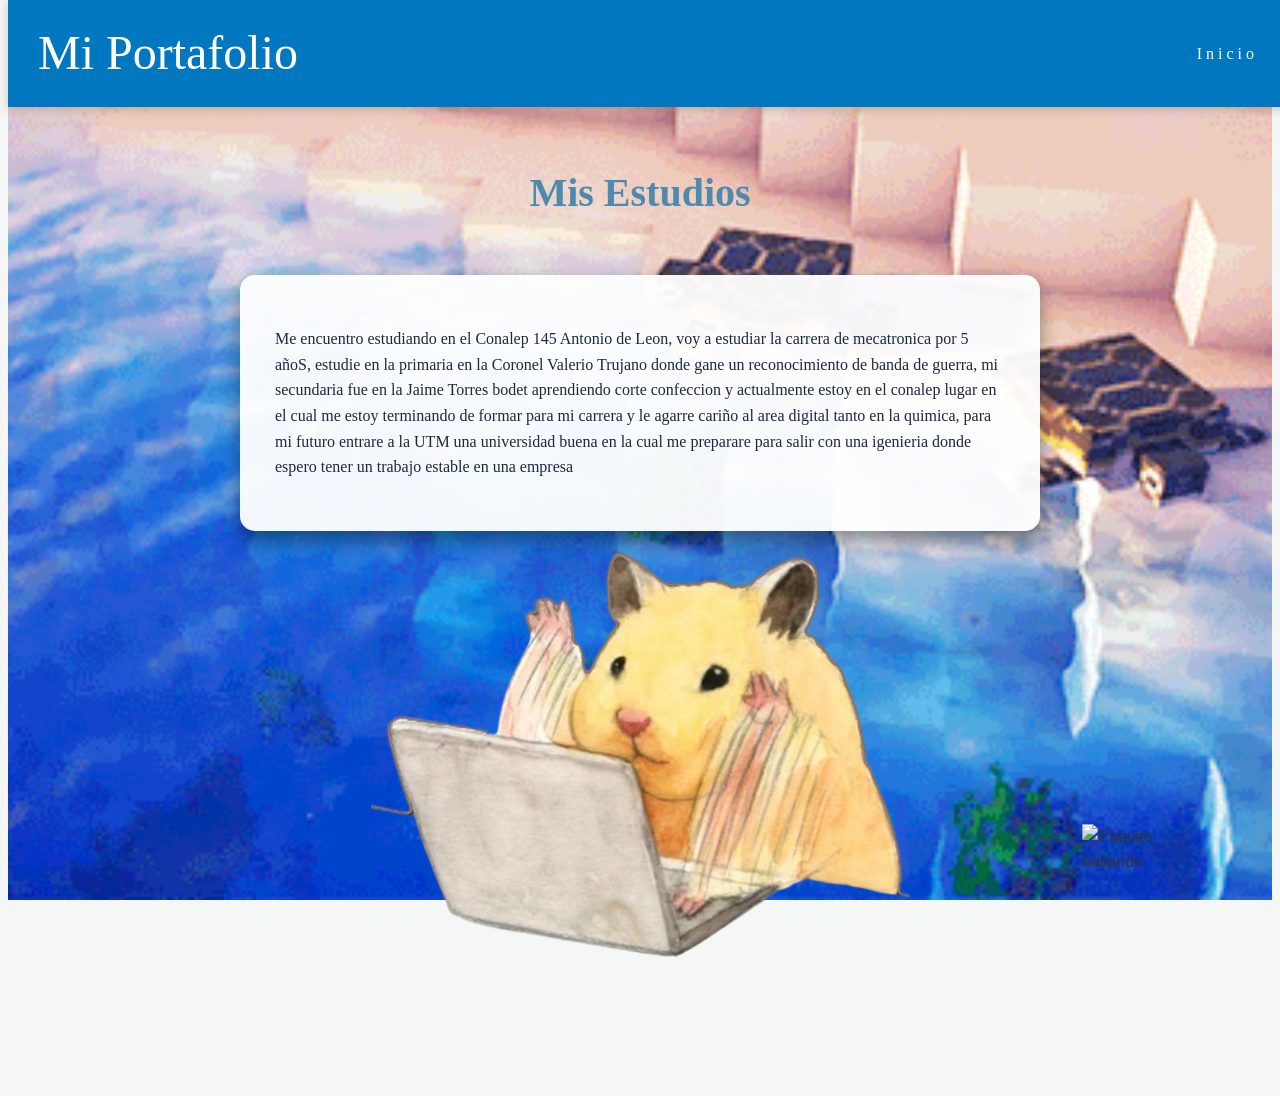
==== estudios.html @ 17b882d0 "Add files via upload" ====
<!DOCTYPE html>
<html lang="es">
<head>
    <title>Estudios</title>
    <link rel="stylesheet" href="estilos.css">
</head>
<body>

<header class="menu menu-estudios">
    <h1 class="logo">Mi Portafolio</h1>
    <nav>
        <a href="index.html">Inicio</a>
    </nav>
</header>

<section class="estudios2">
    <div class="overlay">

        <h2>Mis Estudios</h2>

        <div class="cards">
            <div class="card">
                <p>Me encuentro estudiando en el Conalep 145 Antonio de Leon, voy a estudiar la carrera de mecatronica por 5 añoS, estudie en la primaria en la Coronel Valerio Trujano donde gane un reconocimiento de banda de guerra, mi secundaria fue en la Jaime Torres bodet aprendiendo corte confeccion y actualmente estoy en el conalep lugar en el cual me estoy terminando de formar para mi carrera y le agarre cariño al area digital tanto en la quimica, para mi futuro entrare a la UTM una universidad buena en la cual me preparare para salir con una igenieria donde espero tener un trabajo estable en una empresa</p>
            </div>
        </div>

        <div class="foto-estudios">
            <img src="estudios.jpg" alt="Imagen de mis estudios">
        </div>

    </div>
</section>

    <div id="mascota-contenedor">
        <div id="globo-dialogo" class="oculto">¡Hola! Soy la ratita del sistema.</div>
        <img src="Paquito.jpg" id="ratita" alt="Paquito bailando">
    </div>
    <script src="javascript.js"></script>
</body>
</html>
---- estilos.css ----
{
    margin: 0;
    padding: 0;
    box-sizing: border-box;
    font-family: 'Segoe UI', Tahoma, Geneva, Verdana, sans-serif;
}

body {
    background-color: #f4f7f6;
    color: #333;
    line-height: 1.6;
}

.menu {
    position: fixed;
    top: 0;
    width: 100%;
    background-color: #0052A3; 
    display: flex;
    justify-content: space-between;
    align-items: center;
    padding: 15px 30px;
    box-sizing: border-box;
    z-index: 1000;
    box-shadow: 0 2px 10px rgba(0,0,0,0.2);
}

.menu.menu-sobre-mi {
    background-color: #DEC347; 
}

.menu.menu-estudios {
    background-color: #0077be; 
}

.menu.menu-pasatiempos {
    background-color: #A880A6; 
}

.menu.menu-redes {
    background-color: #7d2ae8; 
}

.logo {
    color: white;
    margin: 0;
    font-weight: 200;
    font-size: 3.00rem;
}

nav a {
    color: white;
    margin-left: 20px;
    text-decoration: none;
    font-weight: 500;
    letter-spacing: 4px;
    transition: 0.3s;
}

nav a:hover {
    opacity: 0.7;
    text-decoration: underline;
}

.portada {
    background-image: url("paisajeliminal.jpg");
    background-size: cover;
    background-repeat: no-repeat;
    display: flex; 
}

.sobre-mi {
    min-height: 100vh;
    background-image: url("fondo2.jpg");
    background-size: cover;
    background-position: center;
    background-attachment: fixed;
    display: flex;
    justify-content: center;
    align-items: center;
    padding: 100px 20px 50px;
}

.contenedor {
    display: flex;
    align-items: center;
    justify-content: center;
    gap: 40px;
    flex-wrap: wrap;
    max-width: 1100px;
}

.imagen img {
    width: 400px;
    height: auto;
}

.cuadro {
    background-color: rgba(255, 255, 255, 0.95);
    padding: 40px;
    width: 100%;
    max-width: 500px;
    border-radius: 15px;
    text-align: center;
    box-shadow: 0 10px 25px rgba(0,0,0,0.3);
    font-size: 18px;
}

.cuadro h2 {
    margin-bottom: 30px;
    color: #DEC347;
    font-size: 32px;
}

.estudios2 {
    min-height: 100vh;
    background-image: url("fondo3.jpg");
    background-size: cover;
    background-position: center;
    background-attachment: fixed;
    position: relative;
}

.overlay {
    min-height: 100vh;
    padding: 120px 20px 60px;
    display: flex;
    flex-direction: column;
    align-items: center;
    color: #4E8AAD;
}

.overlay h2 {
    font-size: 2.5rem;
    margin-bottom: 50px;
}

.cards {
    display: flex;
    justify-content: center;
    width: 100%;
    max-width: 800px;
}

.card {
    background: rgba(255, 255, 255, 0.95); 
    color: #1e293b;        
    padding: 35px;
    width: 100%;
    border-radius: 15px;
    transition: all 0.3s ease;  
    box-shadow: 0px 10px 20px rgba(0, 0, 0, 0.4); 
}

.card:hover {
    transform: translateY(-5px);
    background-color: #ffffff;
}

.pasatiempos {
    min-height: 100vh;
    background-image: url("fondo4.jpg"); 
    background-size: cover;
    background-position: center;
    background-attachment: fixed;
    padding: 120px 20px 60px;
    text-align: center;
}

.pasatiempos h2.titulo {
    color: #A880A6;
    font-size: 2.5rem;
    margin-bottom: 40px;
    text-shadow: 2px 2px 8px rgba(0,0,0,0.5);
}

.galeria {
    display: flex;
    justify-content: center;
    flex-wrap: wrap;
    gap: 25px;
    max-width: 1200px;
    margin: 0 auto;
}

.img-hobby {
    width: 100%;      
    height: 180px;     
    object-fit: cover; 
    border-radius: 10px;
    margin-top: 15px;  
    box-shadow: 0 4px 10px rgba(0,0,0,0.1);
}

.hobby {
    width: 320px;
    min-height: 200px; 
    background: rgba(255,255,255,0.9);
    padding: 25px;
    border-radius: 15px;
    display: flex;
    flex-direction: column;
    justify-content: center;
    align-items: center;
    transition: 0.3s;
    cursor: pointer;
    box-shadow: 0 5px 15px rgba(0,0,0,0.2);
}

.hobby h3 {
    margin-bottom: 10px;
    color: #C46EC2;
}

.hobby p {
    font-size: 0.9rem;
    color: #444;
}

.hobby:hover {
    transform: scale(1.05);
    background: #ca94df;
    color: white;
}

.hobby:hover h3, .hobby:hover p {
    color: white;
}

.redes {
    min-height: 100vh;
    background-image: url("fondofinal.jpg"); 
    background-size: cover;
    background-position: center;
    background-attachment: fixed; 
    padding: 120px 20px 60px;
    text-align: center;
    position: relative;
    margin-bottom: 40px;
    color: white;
    font-weight: 300;
    text-shadow: 1px 1px 5px rgba(0,0,0,0.5);
}

.titulo-redes {
    font-size: 2.5rem;
    color: white;
    margin-bottom: 10px;
    text-shadow: 2px 2px 10px rgba(0,0,0,0.7);
}

.contenedor-redes {
    display: flex;
    flex-direction: column;
    align-items: center;
    gap: 20px;
    max-width: 400px;
    margin: 0 auto;
}

.boton-red {
    width: 100%;
    padding: 15px;
    text-decoration: none;
    color: white;
    font-weight: bold;
    border-radius: 10px;
    transition: all 0.3s ease;
    display: block;
    box-shadow: 0 4px 15px rgba(0,0,0,0.4);
    border: 1px solid rgba(255,255,255,0.2);    
    background: linear-gradient(#7d2ae8);
    margin-bottom: 15px;
}

.boton-red:hover {
    transform: translateY(-5px);
    box-shadow: 0 8px 25px rgba(106, 17, 203, 0.6);
    background: linear-gradient(135deg, #8e2de2 0%, #4a00e0 100%); 
    border: 1px solid white;
}

/* === ESTILOS EXCLUSIVOS DE PAQUITO === */
#mascota-contenedor {
    position: fixed;
    bottom: 25px;
    right: 25px;
    z-index: 2000;
    display: flex;
    flex-direction: column;
    align-items: center;
    font-family: 'Segoe UI', sans-serif;
}

#ratita {
    width: 110px;
    height: auto;
    cursor: pointer;
    transition: transform 0.2s ease;
    user-select: none;
    mix-blend-mode: multiply; 
}

#ratita:hover {
    transform: scale(1.1) rotate(3deg);
}

#globo-dialogo {
    position: relative;
    background: #ffffff;
    color: #333;
    border: 2px solid #0052A3;
    padding: 12px 16px;
    border-radius: 15px;
    margin-bottom: 12px;
    max-width: 200px;
    font-size: 0.9rem;
    font-weight: 500;
    text-align: center;
    box-shadow: 0 5px 15px rgba(0,0,0,0.2);
    transition: opacity 0.3s ease, transform 0.3s ease;
    opacity: 1;
    transform: translateY(0);
}

#globo-dialogo::after {
    content: '';
    position: absolute;
    bottom: -10px;
    left: 50%;
    transform: translateX(-50%);
    border-width: 10px 10px 0;
    border-style: solid;
    border-color: #ffffff transparent;
    display: block;
    width: 0;
}

#globo-dialogo::before {
    content: '';
    position: absolute;
    bottom: -13px;
    left: 50%;
    transform: translateX(-50%);
    border-width: 11px 11px 0;
    border-style: solid;
    border-color: #0052A3 transparent;
    display: block;
    width: 0;
    z-index: -1;
}

#globo-dialogo.oculto {
    opacity: 0;
    transform: translateY(10px);
    pointer-events: none;
}


@media (max-width: 768px) {
    .menu {
        flex-direction: column;
        padding: 10px;
    }
    nav a {
        margin: 5px;
        font-size: 0.9rem;
    }
    .contenedor {
        flex-direction: column;
    }
    .cuadro, .card, .hobby {
        width: 100%;
    }
}
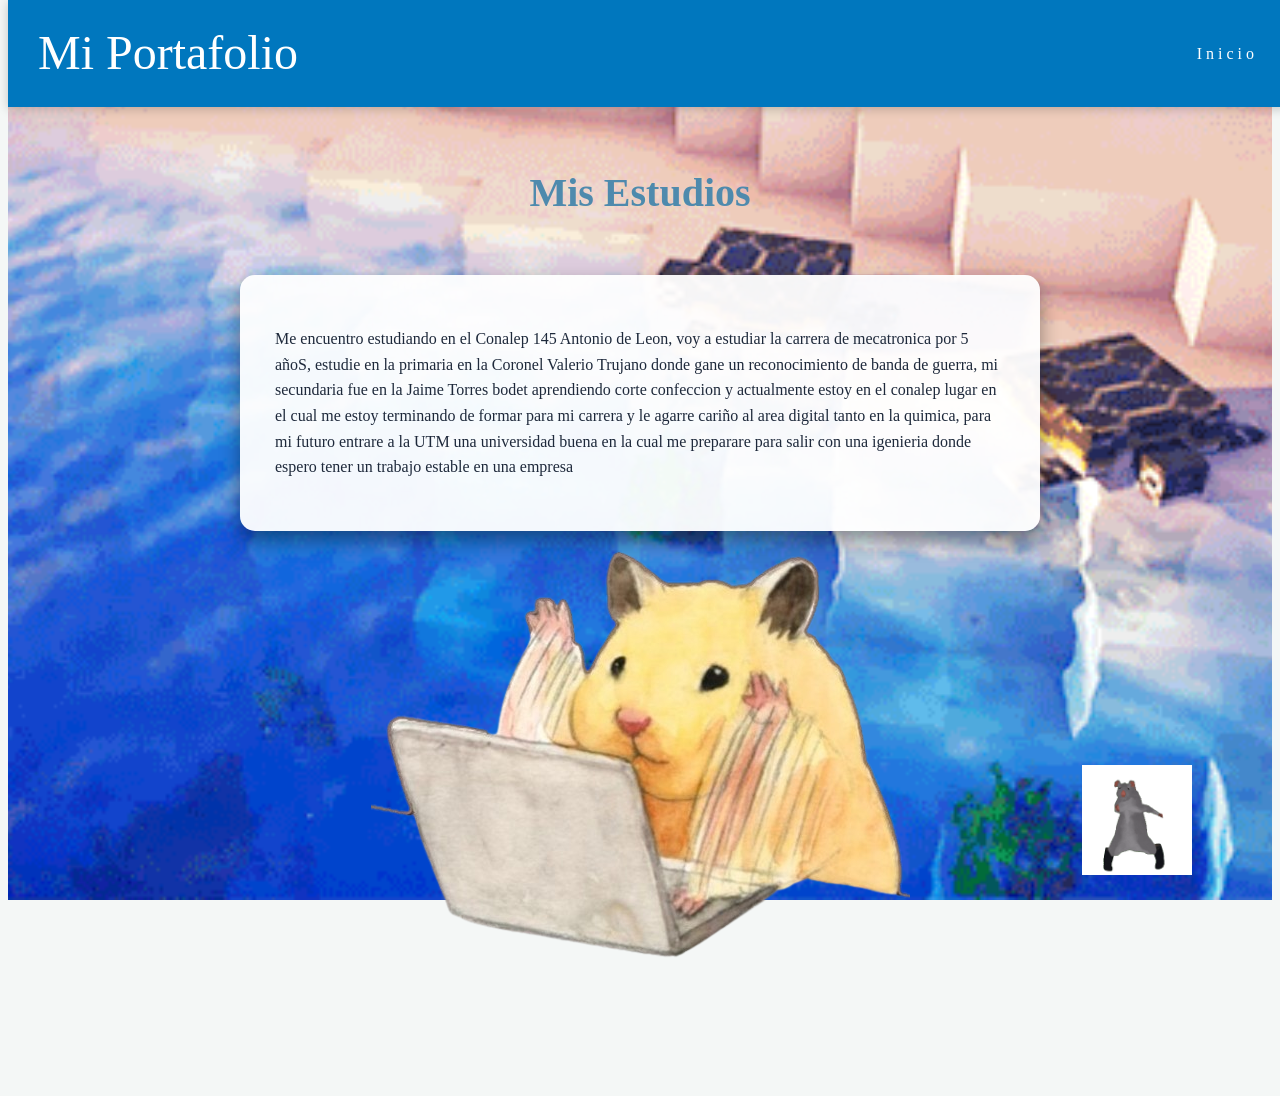
==== commit 9972f48a: "Fix HTML structure and update image source" ====
--- a/estudios.html
+++ b/estudios.html
@@ -33,8 +33,8 @@
 
     <div id="mascota-contenedor">
         <div id="globo-dialogo" class="oculto">¡Hola! Soy la ratita del sistema.</div>
-        <img src="Paquito.jpg" id="ratita" alt="Paquito bailando">
+        <img src="paquito.jpg" id="ratita" alt="Paquito bailando">
     </div>
     <script src="javascript.js"></script>
 </body>
-</html>+</html>
